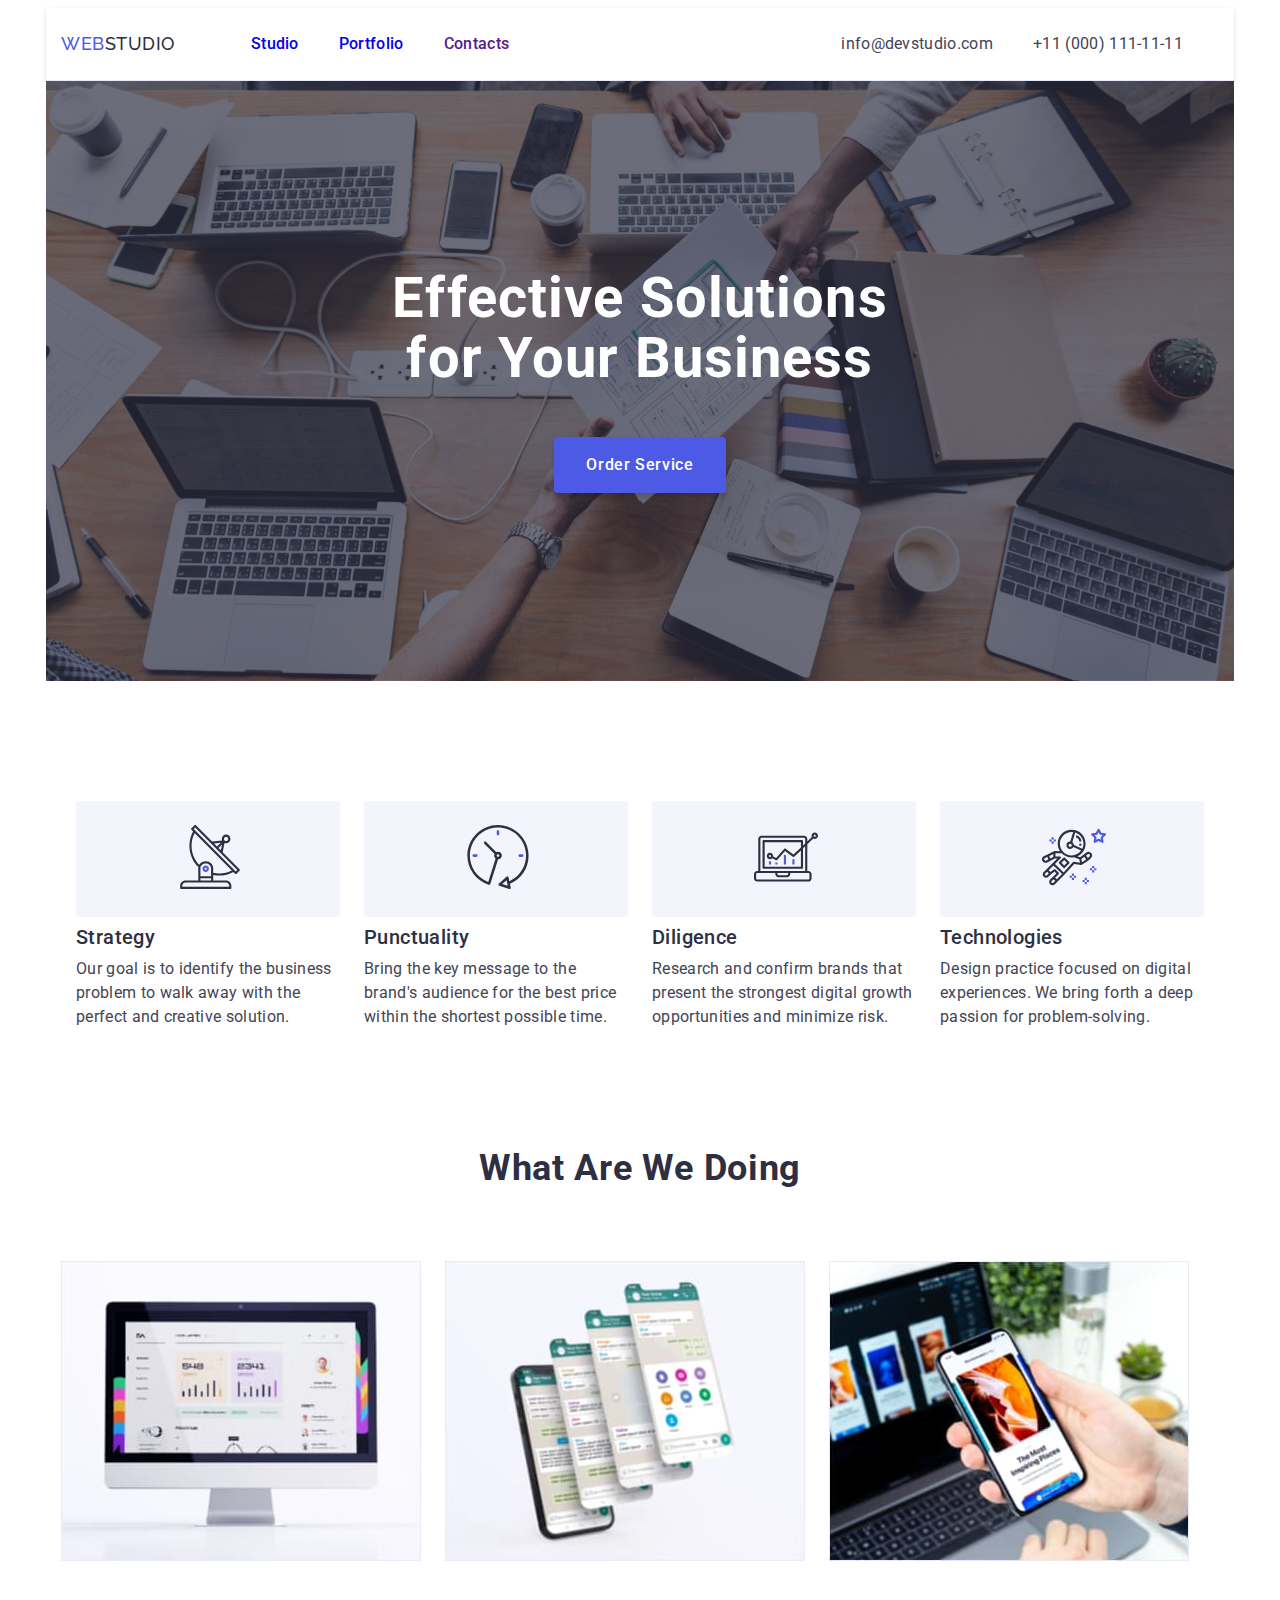
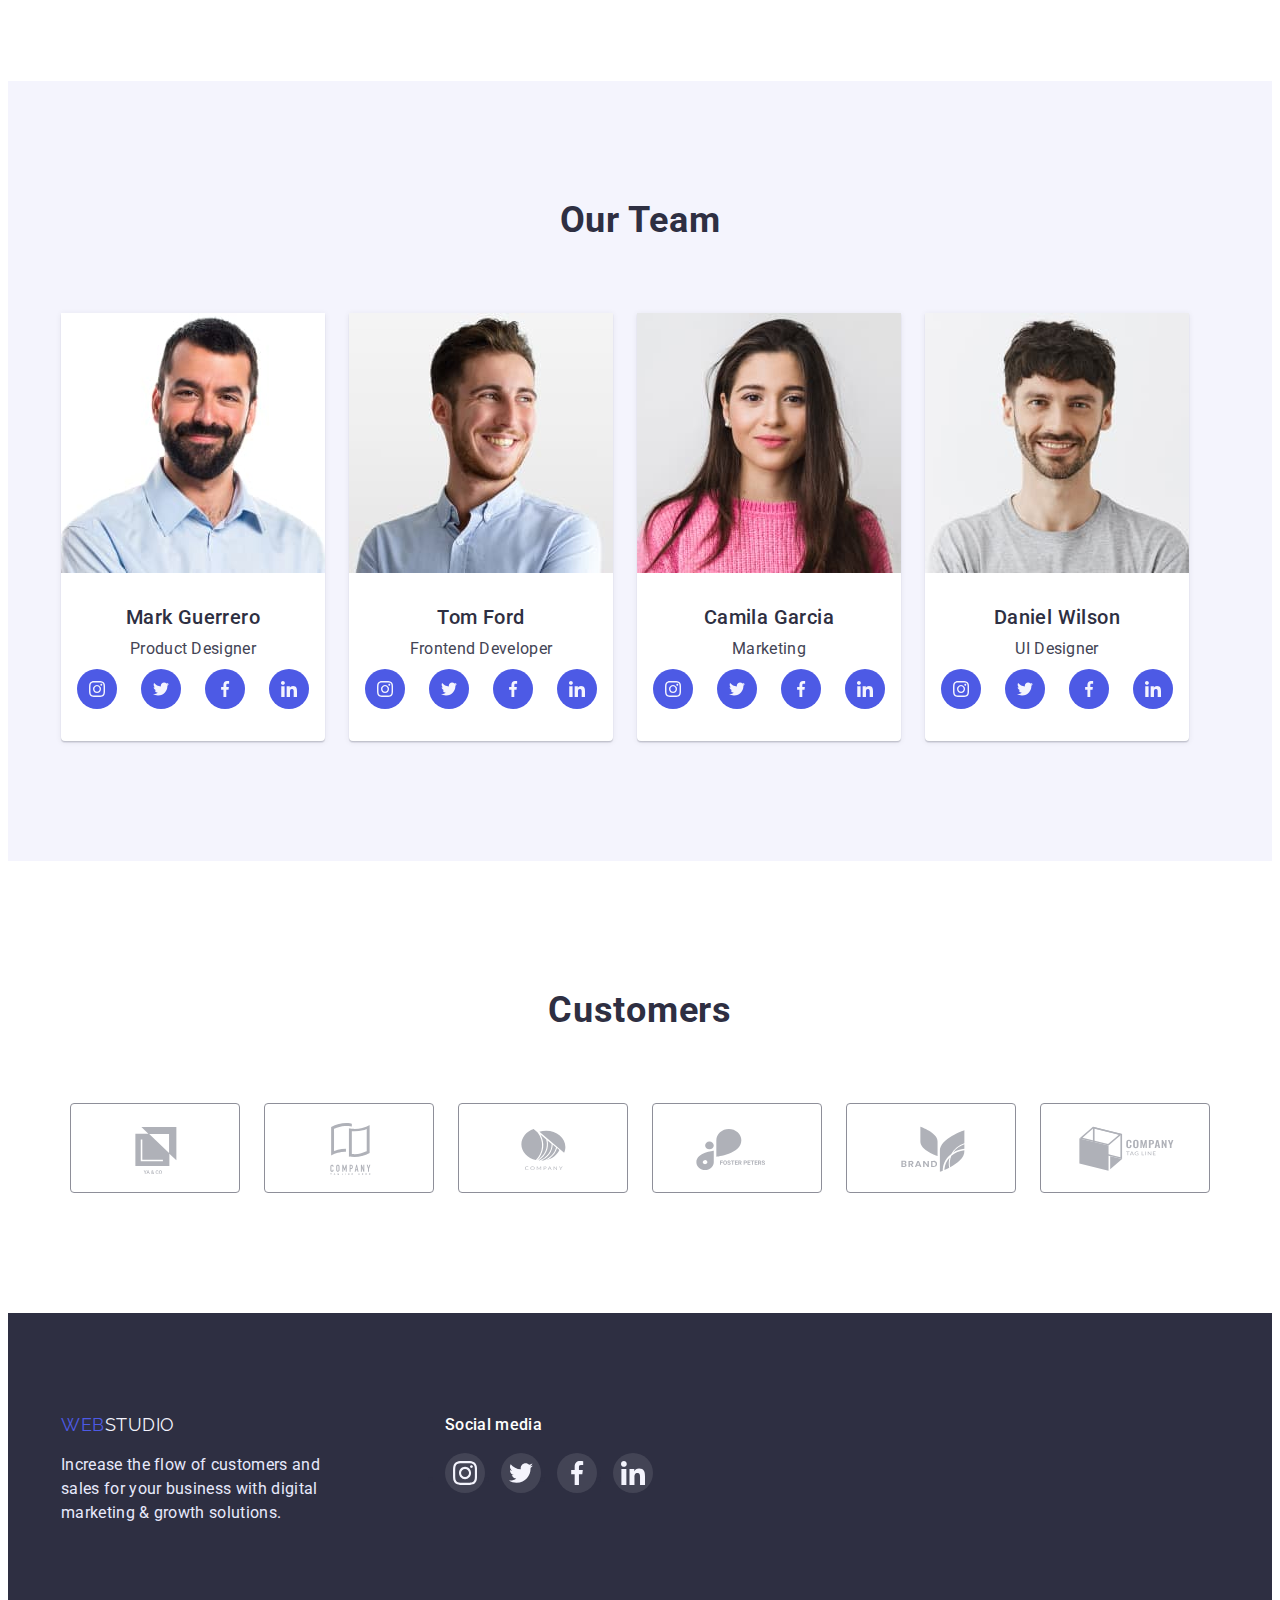
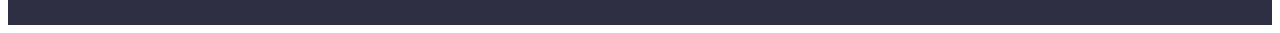
==== index.html @ 0b2319d6 "додано svg та нові стилі" ====
<!DOCTYPE html>
<html lang="en">
  <head>
    <meta charset="UTF-8" />
    <meta http-equiv="X-UA-Compatible" content="IE=edge" />
    <meta name="viewport" content="width=<device-width>, initial-scale=1.0" />
    <title>WebStudio</title>
    <link rel="preconnect" href="https://fonts.googleapis.com" />
    <link rel="preconnect" href="https://fonts.gstatic.com" crossorigin />
    <link
      rel="stylesheet"
      href="https://cdnjs.cloudflare.com/ajax/libs/modern-normalize/1.1.0/modern-normalize.min.css"
      integrity="sha512-wpPYUAdjBVSE4KJnH1VR1HeZfpl1ub8YT/NKx4PuQ5NmX2tKuGu6U/JRp5y+Y8XG2tV+wKQpNHVUX03MfMFn9Q=="
      crossorigin="anonymous"
      referrerpolicy="no-referrer"
    />
    <link
      href="https://fonts.googleapis.com/css2?family=Raleway:wght@800&family=Roboto:wght@400;500;700;900&display=swap"
      rel="stylesheet"
    />
    <link rel="stylesheet" href="./css/styles.css" />
  </head>
  <body>
    <!-- header -->
    <header class="header container">
      <div class="header-container">
        <nav class="header-navigation">
          <a href="./index.html" class="link logo"
            ><span class="logo-accent">Web</span>Studio</a
          >
          <ul class="header-list list">
            <li class="header-item">
              <a href="index.html" class="header-link link">Studio</a>
            </li>
            <li class="header-item">
              <a href="portfolio.html" class="header-link link">Portfolio</a>
            </li>
            <li class="header-item">
              <a href="" class="header-link link">Contacts</a>
            </li>
          </ul>
        </nav>
        <address class="header-address">
          <ul class="header-address-list list">
            <li>
              <a href="mailto:info@devstudio.com" class="header-mail link"
                >info@devstudio.com</a
              >
            </li>
            <li>
              <a href="tel:+110001111111" class="header-tel link"
                >+11 (000) 111-11-11</a
              >
            </li>
          </ul>
        </address>
      </div>
    </header>
    <!-- /header -->
    <main>
      <!-- hero section  -->
      <section class="hero">
        <div class="container hero-container">
          <h1 class="hero-title">Effective Solutions for Your Business</h1>
          <button type="button" class="btn">Order Service</button>
        </div>
      </section>
      <!-- /hero section -->
      <!-- advantages section -->
      <section class="advantages section">
        <div class="container">
          <h2 class="visually-hidden">Our advantages</h2>
          <!--це прихований заголовок-->
          <ul class="advantage-list list">
            <li class="advantage-item">
              <div class="advantage-item-decor">
                <svg class="advantage-icon" width="64" height="64">
                  <use href="./images/symbol-defs.svg#icon-antenna-1"></use>
                </svg>
              </div>
              <h3 class="advantage-title">Strategy</h3>
              <p class="advantage-text">
                Our goal is to identify the business problem to walk away with
                the perfect and creative solution.
              </p>
            </li>
            <li class="advantage-item">
              <div class="advantage-item-decor">
                <svg class="advantage-icon" width="64" height="64">
                  <use href="./images/symbol-defs.svg#icon-clock-1"></use>
                </svg>
              </div>
              <h3 class="advantage-title">Punctuality</h3>
              <p class="advantage-text">
                Bring the key message to the brand's audience for the best price
                within the shortest possible time.
              </p>
            </li>
            <li class="advantage-item">
              <div class="advantage-item-decor">
                <svg class="advantage-icon" width="64" height="64">
                  <use href="./images/symbol-defs.svg#icon-diagram-1"></use>
                </svg>
              </div>
              <h3 class="advantage-title">Diligence</h3>
              <p class="advantage-text">
                Research and confirm brands that present the strongest digital
                growth opportunities and minimize risk.
              </p>
            </li>
            <li class="advantage-item">
              <div class="advantage-item-decor">
                <svg class="advantage-icon" width="64" height="64">
                  <use href="./images/symbol-defs.svg#icon-astronaut-1"></use>
                </svg>
              </div>
              <h3 class="advantage-title">Technologies</h3>
              <p class="advantage-text">
                Design practice focused on digital experiences. We bring forth a
                deep passion for problem-solving.
              </p>
            </li>
          </ul>
        </div>
      </section>
      <!-- /advantages section -->
      <!-- about section -->
      <section class="about section">
        <div class="container">
          <h2 class="about-title title">What are we doing</h2>
          <ul class="about-list list">
            <li class="about-item">
              <img
                src="./images/img1.jpg"
                alt="The picture shows a computer monitor with a screen on the side of the browser. Graphs are visible on the side"
                width="360"
                height="300"
              />
            </li>
            <li class="about-item">
              <img
                src="./images/img2.jpg"
                alt="The picture shows a smartphone with screen butts one over one. On these options, place the functional part of the mobile app on the screen."
                width="360"
                height="300"
              />
            </li>
            <li class="about-item">
              <img
                src="./images/img3.jpg"
                alt="Some person holds a smartphone in his left hand, and with the right mouse button he scrolls through a tape with images of other smartphones"
                width="360"
                height="300"
              />
            </li>
          </ul>
        </div>
      </section>
      <!-- /about section -->
      <!-- Team section -->
      <section class="team section">
        <div class="container">
          <h2 class="team-title title">Our Team</h2>
          <ul class="team-list list">
            <li class="team-item">
              <img
                src="./images/img4.jpg"
                alt="the photo shows a portrait of Mark Guerrero. He is a product designer"
                width="264"
                height="260"
              />
              <div class="team-item-text-part">
                <h3 class="team-subtitle">Mark Guerrero</h3>
                <p class="team-text">Product Designer</p>
                <ul class="team-social-list list">
                  <li class="team-social-item">
                    <a href="" class="team-social-link link">
                      <svg class="team-social-icon" width="16" height="16">
                        <use
                          href="./images/symbol-defs.svg#icon-instagram-1"
                        ></use>
                      </svg>
                    </a>
                  </li>
                  <li class="team-social-item">
                    <a href="" class="team-social-link link">
                      <svg class="team-social-icon" width="16px" height="16px">
                        <use
                          href="./images/symbol-defs.svg#icon-twitter-1"
                        ></use>
                      </svg>
                    </a>
                  </li>
                  <li class="team-social-item">
                    <a href="" class="team-social-link link">
                      <svg class="team-social-icon" width="16px" height="16px">
                        <use
                          href="./images/symbol-defs.svg#icon-facebook-1"
                        ></use>
                      </svg>
                    </a>
                  </li>
                  <li class="team-social-item">
                    <a href="" class="team-social-link link">
                      <svg class="team-social-icon" width="16px" height="16px">
                        <use
                          href="./images/symbol-defs.svg#icon-linkedin-1"
                        ></use>
                      </svg>
                    </a>
                  </li>
                </ul>
              </div>
            </li>
            <li class="team-item">
              <img
                src="./images/img5.jpg"
                alt="the photo shows a portrait of Tom Ford. He is a Frontend Developer"
                width="264"
                height="260"
              />
              <div class="team-item-text-part">
                <h3 class="team-subtitle">Tom Ford</h3>
                <p class="team-text">Frontend Developer</p>
                <ul class="team-social-list list">
                  <li class="team-social-item">
                    <a href="" class="team-social-link link">
                      <svg class="team-social-icon" width="16" height="16">
                        <use
                          href="./images/symbol-defs.svg#icon-instagram-1"
                        ></use>
                      </svg>
                    </a>
                  </li>
                  <li class="team-social-item">
                    <a href="" class="team-social-link link">
                      <svg class="team-social-icon" width="16px" height="16px">
                        <use
                          href="./images/symbol-defs.svg#icon-twitter-1"
                        ></use>
                      </svg>
                    </a>
                  </li>
                  <li class="team-social-item">
                    <a href="" class="team-social-link link">
                      <svg class="team-social-icon" width="16px" height="16px">
                        <use
                          href="./images/symbol-defs.svg#icon-facebook-1"
                        ></use>
                      </svg>
                    </a>
                  </li>
                  <li class="team-social-item">
                    <a href="" class="team-social-link link">
                      <svg class="team-social-icon" width="16px" height="16px">
                        <use
                          href="./images/symbol-defs.svg#icon-linkedin-1"
                        ></use>
                      </svg>
                    </a>
                  </li>
                </ul>
              </div>
            </li>
            <li class="team-item">
              <img
                src="./images/img6.jpg"
                alt="the photo shows a portrait of Camila Garcia. She is a Marketing"
                width="264"
                height="260"
              />
              <div class="team-item-text-part">
                <h3 class="team-subtitle">Camila Garcia</h3>
                <p class="team-text">Marketing</p>
                <ul class="team-social-list list">
                  <li class="team-social-item">
                    <a href="" class="team-social-link link">
                      <svg class="team-social-icon" width="16" height="16">
                        <use
                          href="./images/symbol-defs.svg#icon-instagram-1"
                        ></use>
                      </svg>
                    </a>
                  </li>
                  <li class="team-social-item">
                    <a href="" class="team-social-link link">
                      <svg class="team-social-icon" width="16px" height="16px">
                        <use
                          href="./images/symbol-defs.svg#icon-twitter-1"
                        ></use>
                      </svg>
                    </a>
                  </li>
                  <li class="team-social-item">
                    <a href="" class="team-social-link link">
                      <svg class="team-social-icon" width="16px" height="16px">
                        <use
                          href="./images/symbol-defs.svg#icon-facebook-1"
                        ></use>
                      </svg>
                    </a>
                  </li>
                  <li class="team-social-item">
                    <a href="" class="team-social-link link">
                      <svg class="team-social-icon" width="16px" height="16px">
                        <use
                          href="./images/symbol-defs.svg#icon-linkedin-1"
                        ></use>
                      </svg>
                    </a>
                  </li>
                </ul>
              </div>
            </li>
            <li class="team-item">
              <img
                src="./images/img7.jpg"
                alt="the photo shows a portrait of Daniel Wilson. He is a UI Designer"
                width="264"
                height="260"
              />
              <div class="team-item-text-part">
                <h3 class="team-subtitle">Daniel Wilson</h3>
                <p class="team-text">UI Designer</p>
                <ul class="team-social-list list">
                  <li class="team-social-item">
                    <a href="" class="team-social-link link">
                      <svg class="team-social-icon" width="16" height="16">
                        <use
                          href="./images/symbol-defs.svg#icon-instagram-1"
                        ></use>
                      </svg>
                    </a>
                  </li>
                  <li class="team-social-item">
                    <a href="" class="team-social-link link">
                      <svg class="team-social-icon" width="16px" height="16px">
                        <use
                          href="./images/symbol-defs.svg#icon-twitter-1"
                        ></use>
                      </svg>
                    </a>
                  </li>
                  <li class="team-social-item">
                    <a href="" class="team-social-link link">
                      <svg class="team-social-icon" width="16px" height="16px">
                        <use
                          href="./images/symbol-defs.svg#icon-facebook-1"
                        ></use>
                      </svg>
                    </a>
                  </li>
                  <li class="team-social-item">
                    <a href="" class="team-social-link link">
                      <svg class="team-social-icon" width="16px" height="16px">
                        <use
                          href="./images/symbol-defs.svg#icon-linkedin-1"
                        ></use>
                      </svg>
                    </a>
                  </li>
                </ul>
              </div>
            </li>
          </ul>
        </div>
      </section>
      <!-- /Team section -->
      <!-- Customers -->
      <section class="section customer-section">
        <div class="container">
          <h2 class="customer-title title">Customers</h2>
          <ul class="customer-list list">
            <li class="customer-item">
              <a href="" class="customer-link link">
                <svg class="customer-link-icon" width="104" height="56">
                  <use href="./images/symbol-defs.svg#icon-logo-1"></use>
                </svg>
              </a>
            </li>
            <li class="customer-item">
              <a href="" class="customer-link link">
                <svg class="customer-link-icon" width="104" height="56">
                  <use href="./images/symbol-defs.svg#icon-logo-2"></use>
                </svg>
              </a>
            </li>
            <li class="customer-item">
              <a href="" class="customer-link link">
                <svg class="customer-link-icon" width="104" height="56">
                  <use href="./images/symbol-defs.svg#icon-logo-3"></use>
                </svg>
              </a>
            </li>
            <li class="customer-item">
              <a href="" class="customer-link link">
                <svg class="customer-link-icon" width="104" height="56">
                  <use href="./images/symbol-defs.svg#icon-logo-4"></use>
                </svg>
              </a>
            </li>
            <li class="customer-item">
              <a href="" class="customer-link link">
                <svg class="customer-link-icon" width="104" height="56">
                  <use href="./images/symbol-defs.svg#icon-logo-5"></use>
                </svg>
              </a>
            </li>
            <li class="customer-item">
              <a href="" class="customer-link link">
                <svg class="customer-link-icon" width="104" height="56">
                  <use href="./images/symbol-defs.svg#icon-logo-6"></use>
                </svg>
              </a>
            </li>
          </ul>
        </div>
      </section>
    </main>
    <!-- footer -->
    <footer class="footer">
      <div class="container footer-container">
        <div class="footer-main-information">
          <a href="./index.html" class="link footer-logo"
            ><span class="footer-logo-accent">Web</span>Studio</a
          >
          <p class="footer-text">
            Increase the flow of customers and sales for your business with
            digital marketing & growth solutions.
          </p>
        </div>
        <div class="footer-socialmedia list">
          <h3 class="footer-title">Social media</h3>
          <ul class="footer-socialmedia-list">
            <li class="socialmedia-item">
              <a href="" class="socialmedia-item-link link">
                <svg class="socialmedia-icon" width="24" height="24">
                  <use href="./images/symbol-defs.svg#icon-instagram-1"></use>
                </svg>
              </a>
            </li>
            <li class="socialmedia-item">
              <a href="" class="socialmedia-item-link link">
                <svg class="socialmedia-icon" width="24" height="24">
                  <use href="./images/symbol-defs.svg#icon-twitter-1"></use>
                </svg>
              </a>
            </li>
            <li class="socialmedia-item">
              <a href="" class="socialmedia-item-link link">
                <svg class="socialmedia-icon" width="24" height="24">
                  <use href="./images/symbol-defs.svg#icon-facebook-1"></use>
                </svg>
              </a>
            </li>
            <li class="socialmedia-item">
              <a href="" class="socialmedia-item-link link">
                <svg class="socialmedia-icon" width="24" height="24">
                  <use href="./images/symbol-defs.svg#icon-linkedin-1"></use>
                </svg>
              </a>
            </li>
          </ul>
        </div>
      </div>
    </footer>
    <!-- /footer -->
  </body>
</html>
---- css/styles.css ----
:root {
  --primary-brand-color: #4d5ae5;
  --pressed-state-color: #404bbf;
  --pressed-footer-icon-color: #31d0aa;
  --main-dark: #2e2f42;
  --main-text-color: #434455;
  --background-hero-color: #2e2f42;
  --accent-color: #e7e9fc;
  --light-color: #f4f4fd;
  --main-font: "Roboto", "Intro", "Comfortaa", sans-serif;
  --secondary-font: "Raleway", "Intro", "Comfortaa", sans-serif;
  --secondary-light-color: #ffffff;
}

body {
  font-family: var(--main-font);
  color: var(--main-dark);
  /* box-sizing: border-box; */
}

h1,
h2,
h3,
h4,
h5,
h6,
p {
  margin: 0;
}

ul {
  margin: 0;
  padding: 0;
}

img {
  display: block;
  max-width: 100%;
  height: auto;
}

.list {
  list-style: none;
}

.link {
  text-decoration: none;
}

.title {
  font-weight: 700;
  font-size: 36px;
  line-height: 1.11;
  letter-spacing: 0.02em;
  text-transform: capitalize;
}

.visually-hidden {
  position: absolute;
  width: 1px;
  height: 1px;
  margin: -1px;
  border: 0;
  padding: 0;
  white-space: nowrap;
  clip-path: inset(100%);
  clip: rect(0 0 0 0);
  overflow: hidden;
}

.container {
  max-width: 1158px;
  margin: 0 auto;
  padding-left: 15px;
  padding-right: 15px;
}

.section {
  padding-top: 120px;
  padding-bottom: 120px;
}

/* header */

.header {
  border-bottom: 1px solid var(--accent-color);
  box-shadow: 0px 2px 1px rgba(46, 47, 66, 0.08),
    0px 1px 1px rgba(46, 47, 66, 0.16), 0px 1px 6px rgba(46, 47, 66, 0.08);
}

.header-container {
  display: flex;
  flex-wrap: wrap;
  align-items: center;
  padding-top: 24px;
  padding-bottom: 24px;
}

.header-navigation {
  font-weight: 500;
  font-size: 16px;
  line-height: 1.5;
  letter-spacing: 0.02em;
  color: var(--main-dark);
  display: flex;
  align-items: center;
  margin-right: 332px;
}

.logo {
  font-family: var(--secondary-font);
  font-size: 18px;
  line-height: 1.33;
  letter-spacing: 0.03em;
  text-transform: uppercase;
  color: var(--main-dark);
  margin-right: 76px;
}

.logo:visited {
  color: var(--main-dark);
}
.logo-accent {
  color: var(--primary-brand-color);
}
.logo-accent:visited {
  color: var(--primary-brand-color);
}

.header-list {
  display: flex;
  align-items: center;
  gap: 40px;
  /* padding-top: 24px;
  padding-bottom: 24px; */
}

/* .header-item:not(:last-child) {
  margin-right: 40px;
} */

/* .header-link {} */

.header-link:is(:hover, :focus) {
  color: var(--pressed-state-color);
}

/* .header-address { } */

.header-address-list {
  display: flex;
  align-items: center;
}

.header-mail {
  font-style: normal;
  font-size: 16px;
  line-height: 1.5;
  letter-spacing: 0.02em;
  color: var(--main-text-color);
}

.header-mail:hover,
.header-mail:focus {
  color: var(--pressed-state-color);
}

.header-tel {
  font-style: normal;
  font-size: 16px;
  line-height: 1.5;
  letter-spacing: 0.02em;
  color: var(--main-text-color);
  margin-left: 40px;
}

.header-tel:hover,
.header-tel:focus {
  color: var(--pressed-state-color);
}

/* footer */
.footer {
  background-color: var(--main-dark);
  width: 100%;
  padding-top: 100px;
  padding-bottom: 100px;
}

.footer-container {
  display: flex;
  gap: 120px;
}

/* .footer-main-information {} */

.footer-logo {
  color: var(--light-color);
  font-family: var(--secondary-font);
  font-size: 18px;
  line-height: 1.33;
  letter-spacing: 0.03em;
  text-transform: uppercase;
}

.footer-logo-accent {
  color: var(--primary-brand-color);
}

.footer-text {
  margin-top: 16px;
  font-size: 16px;
  line-height: 1.5;
  letter-spacing: 0.02em;
  color: var(--accent-color);
  max-width: 264px;
}

/* .footer-socialmedia {} */

.footer-socialmedia-list {
  display: flex;
  justify-content: flex-start;
  flex-wrap: wrap;
  gap: 16px;
  margin-top: 16px;
}

.socialmedia-item {
  width: 40px;
  height: 40px;
}
.socialmedia-item-link {
  display: flex;
  justify-content: center;
  align-items: center;
  width: 100%;
  height: 100%;
  border-radius: 50%;
  background-color: rgba(255, 255, 255, 0.1);
}

.socialmedia-item-link:is(:hover, :focus) {
  background-color: var(--pressed-footer-icon-color);
}

.footer-title {
  font-weight: 500;
  font-size: 16px;
  line-height: 1.5;
  letter-spacing: 0.02em;
  color: var(--secondary-light-color);
}

/* INDEX.HTML */

/* hero section */
.hero {
  max-width: 100%;
}

.hero-container {
  text-align: center;
  padding-top: 188px;
  padding-bottom: 188px;
  background-color: var(--background-hero-color);
  background-image: linear-gradient(
      rgba(46, 47, 66, 0.7),
      rgba(46, 47, 66, 0.7)
    ),
    url(../images/main-background.jpg);
  background-repeat: no-repeat;
  background-position: center;
}

.hero-title {
  font-weight: 700;
  font-size: 56px;
  line-height: 1.07;
  letter-spacing: 0.02em;
  color: var(--secondary-light-color);
  max-width: 496px;
  margin: 0 auto;
  margin-bottom: 48px;
}

.btn {
  display: inline-block;
  padding: 16px 32px;
  min-width: 169px;
  font-family: inherit;
  font-weight: 500;
  font-size: 16px;
  line-height: 1.5;
  letter-spacing: 0.04em;
  background-color: var(--primary-brand-color);
  box-shadow: 0px 4px 4px rgba(0, 0, 0, 0.15);
  border-radius: 4px;
  border: transparent;

  color: var(--secondary-light-color);

  cursor: pointer;
}

.btn:hover,
.btn:focus {
  background-color: var(--pressed-state-color);
}

/* advantages */

.advantages {
  padding-bottom: 0;
}

.advantage-list {
  display: flex;
  justify-content: center;
  align-items: center;
  flex-wrap: wrap;
  gap: 24px;
  width: 100%;
}

.advantage-item {
  flex-basis: calc((100% - 3 * 24px) / 4);
  max-width: 264px;
}

/*  стара версія для 
  gap: 24px;

  це 

.advantage-item:not(:last-child) {
  margin-right: 24px;
} */

.advantage-item-decor {
  background-color: var(--light-color);
  padding: 24px 102.14px;
  border-radius: 4px;
}

/* .advantage-icon {} */

.advantage-title {
  font-weight: 500;
  font-size: 20px;
  line-height: 1.2;
  letter-spacing: 0.02em;
  margin-top: 8px;
}

.advantage-text {
  font-size: 16px;
  line-height: 1.5;
  letter-spacing: 0.02em;
  color: var(--main-text-color);
  margin-top: 8px;
}

/* about */
/* can be used later     .about {} */
.about-title {
  text-align: center;
}

.about-list {
  display: flex;
  flex-wrap: wrap;
  margin-top: 72px;
  gap: 24px;
  width: 100%;
}

.about-item {
  flex-basis: calc((100% - 2 * 24px) / 3);
  max-width: 360px;
}

/* .about-item:not(:last-child) {
  margin-right: 24px;
} */

/* Team */

.team {
  background-color: var(--light-color);
}

.team-title {
  text-align: center;
}

.team-list {
  display: flex;
  flex-wrap: wrap;
  margin-top: 72px;
  gap: 24px;
  width: 100%;
}

.team-item {
  background-color: var(--secondary-light-color);
  box-shadow: 0px 1px 6px rgba(46, 47, 66, 0.08),
    0px 1px 1px rgba(46, 47, 66, 0.16), 0px 2px 1px rgba(46, 47, 66, 0.08);
  border-radius: 0px 0px 4px 4px;
  text-align: center;
  max-width: 264px;
  flex-basis: calc((100% - 3 * 24px) / 4);
}

.team-item-text-part {
  padding: 32px 16px;
}

.team-social-list {
  display: flex;
  gap: 24px;
  justify-content: center;
  margin-top: 8px;
}
.team-social-item {
  width: 40px;
  height: 40px;
}
.team-social-link {
  display: flex;
  justify-content: center;
  align-items: center;
  width: 100%;
  height: 100%;
  border-radius: 50%;
  background-color: var(--primary-brand-color);
}

.team-social-link:is(:hover, :focus) {
  background-color: var(--pressed-state-color);
}

/* .team-social-icon {
  fill: var(--light-color, #f4f4fd);
} */

.team-subtitle {
  font-weight: 500;
  font-size: 20px;
  line-height: 1.2;
  letter-spacing: 0.02em;
}

.team-text {
  font-size: 16px;
  line-height: 1.5;
  letter-spacing: 0.02em;
  color: var(--main-text-color);
  margin-top: 8px;
}

.customer-section {
  padding-top: 130px;
}
.customer-title {
  font-weight: 700;
  font-size: 36px;
  line-height: 1.11;
  text-align: center;
  letter-spacing: 0.02em;
  text-transform: capitalize;
  color: var(--main-dark);
}
.customer-list {
  display: flex;
  flex-wrap: wrap;
  justify-content: center;
  align-items: center;
  margin-top: 72px;
  gap: 24px;
}
.customer-item {
  border: 1px solid #8e8f99;
  border-radius: 4px;
  padding: 16px 32px;
}

.customer-item:is(:hover, :focus) {
  border: 1px solid var(--pressed-state-color);
  border-radius: 4px;
  cursor: pointer;
}

.customer-item:is(:hover, :focus) .customer-link-icon {
  fill: var(--pressed-state-color);
}

.customer-link {
  display: flex;
  justify-content: center;
  align-items: center;
  width: 100%;
  height: 100%;
}

.customer-link-icon {
  fill: #afb1b8;
}

/* /INDEX.HTML */

/* PORTFOLIO.HTML */
.main-container {
  padding-top: 96px;
  padding-bottom: 72px;
}

.button-list {
  display: flex;
  justify-content: center;
  align-items: center;
  padding-bottom: 0;
  gap: 24px;
}

/* .button-item { } */

/* .button-item:not(:last-child) {
  margin-right: 24px;
} */

/* .gallery-container {
    
  } */

.gallery-button {
  font-family: inherit;
  background-color: var(--light-color);
  border: 1px solid var(--accent-color);
  border-radius: 4px;
  font-weight: 500;
  font-size: 16px;
  line-height: 1.5;
  letter-spacing: 0.04em;
  color: var(--primary-brand-color);
  cursor: pointer;
  padding: 11px 24px;
}

.gallery-button:hover,
.gallery-button:focus {
  background-color: var(--pressed-state-color);
  color: var(--secondary-light-color);
  box-shadow: 0px 3px 1px rgba(0, 0, 0, 0.1), 0px 2px 1px rgba(0, 0, 0, 0.08),
    0px 2px 2px rgba(0, 0, 0, 0.12);
  border: 1px solid var(--pressed-state-color);
}

.gallery-container {
  padding-bottom: 120px;
}

.photo-gallery-list {
  display: flex;
  flex-wrap: wrap;
  column-gap: 24px;
  row-gap: 48px;
  width: 100%;
}

/*  стара версія для 
  column-gap: 24px;
  row-gap: 48px;
це 

.photo-gallery-list:not(:ntn-child(3n)) {
  margin-right: 24px;
}
.photo-gallery-list:not(:ntn-last-child(-n + 3)) {
  margin-bottom: 48px;
} */

/*   column-gap: 24px;
  row-gap: 48px;  
  =
  gap = 48px 24px*/

.photo-gallery-item {
  background-color: var(--secondary-light-color);
  flex-basis: calc((100% - 2 * 24px) / 3);
  overflow: hidden;
  max-width: 360px;
}

.photo-gallery-item:is(:hover, :focus) {
  box-shadow: 0px 1px 6px rgba(46, 47, 66, 0.08),
    0px 1px 1px rgba(46, 47, 66, 0.16), 0px 2px 1px rgba(46, 47, 66, 0.08);
}

.gallery-item-text-part {
  padding: 32px 16px;
  border: 1px solid var(--accent-color);
  border-top: none;
}

.gallery-subtitle {
  font-weight: 500;
  font-size: 20px;
  line-height: 1.2;
  letter-spacing: 0.02em;
  color: var(--main-dark);
}

.gallery-text {
  font-size: 16px;
  line-height: 1.5;
  letter-spacing: 0.02em;
  color: var(--main-text-color);
  margin-top: 8px;
}
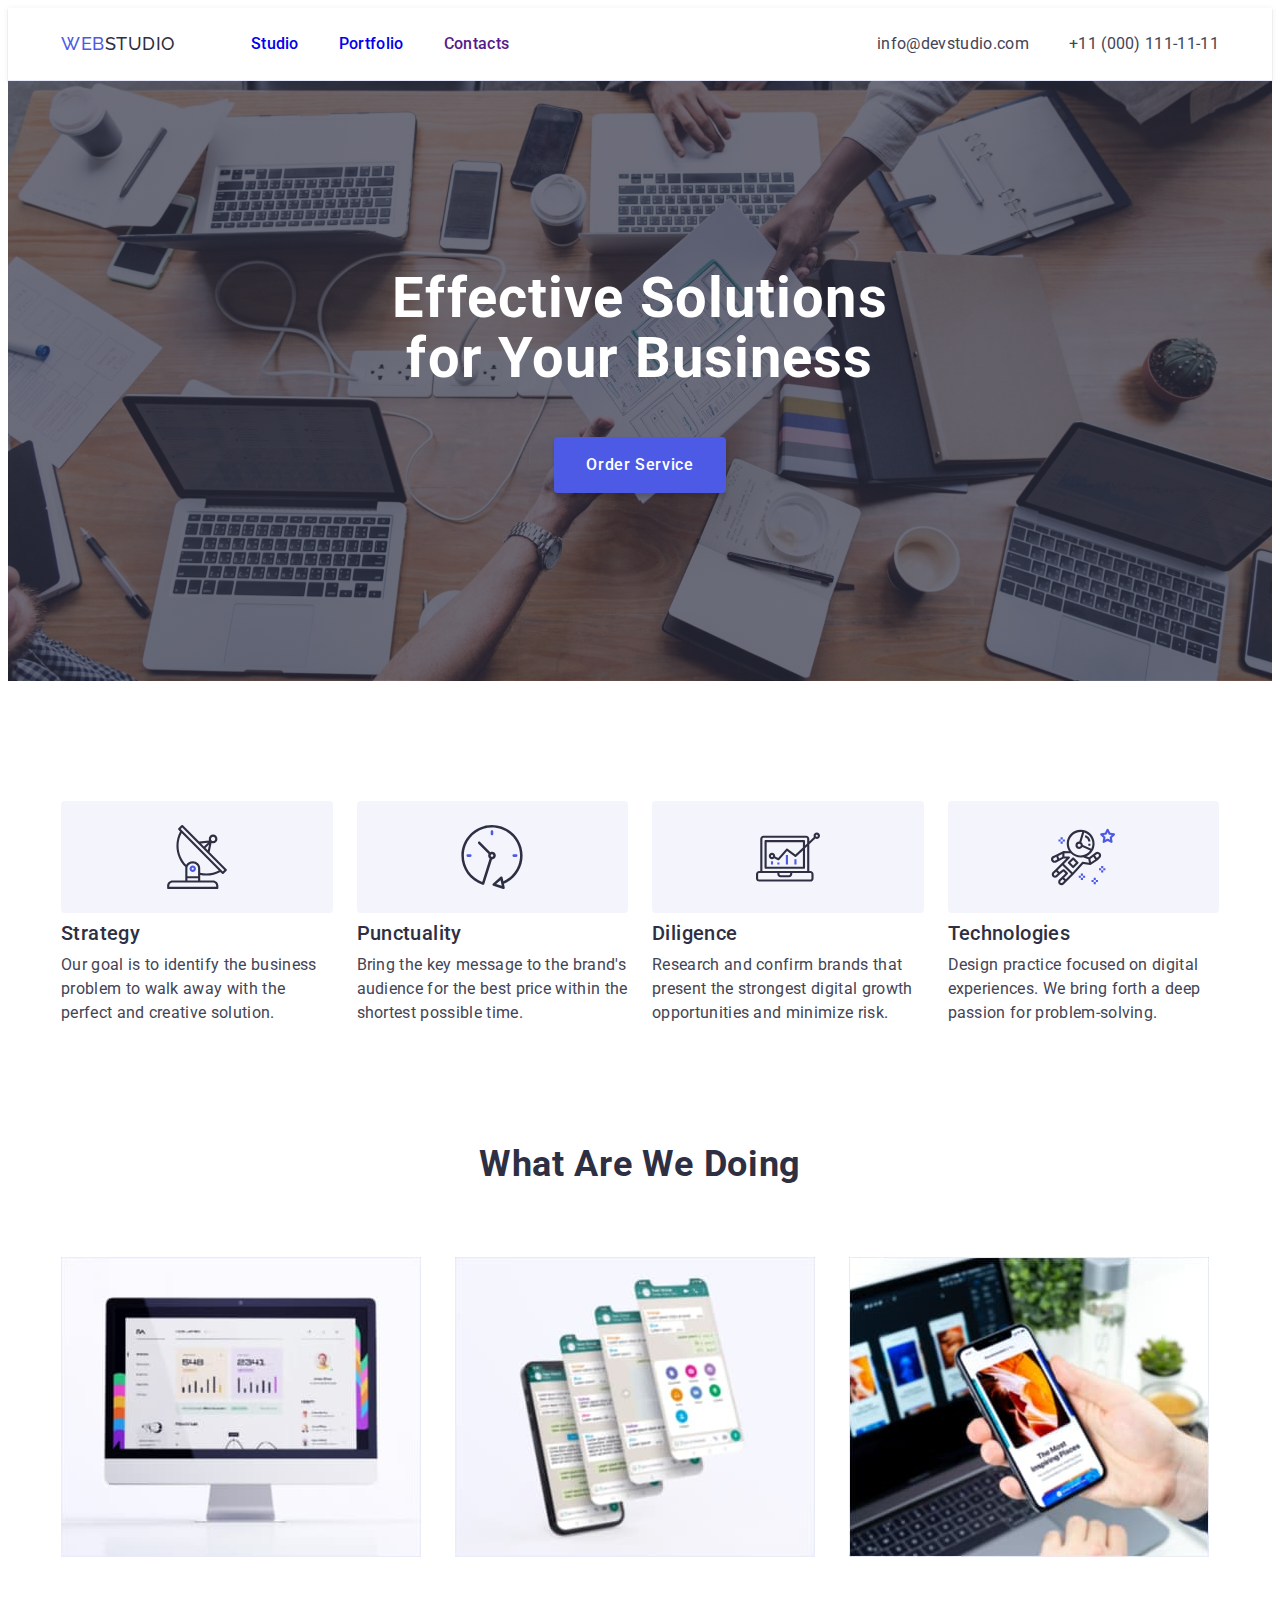
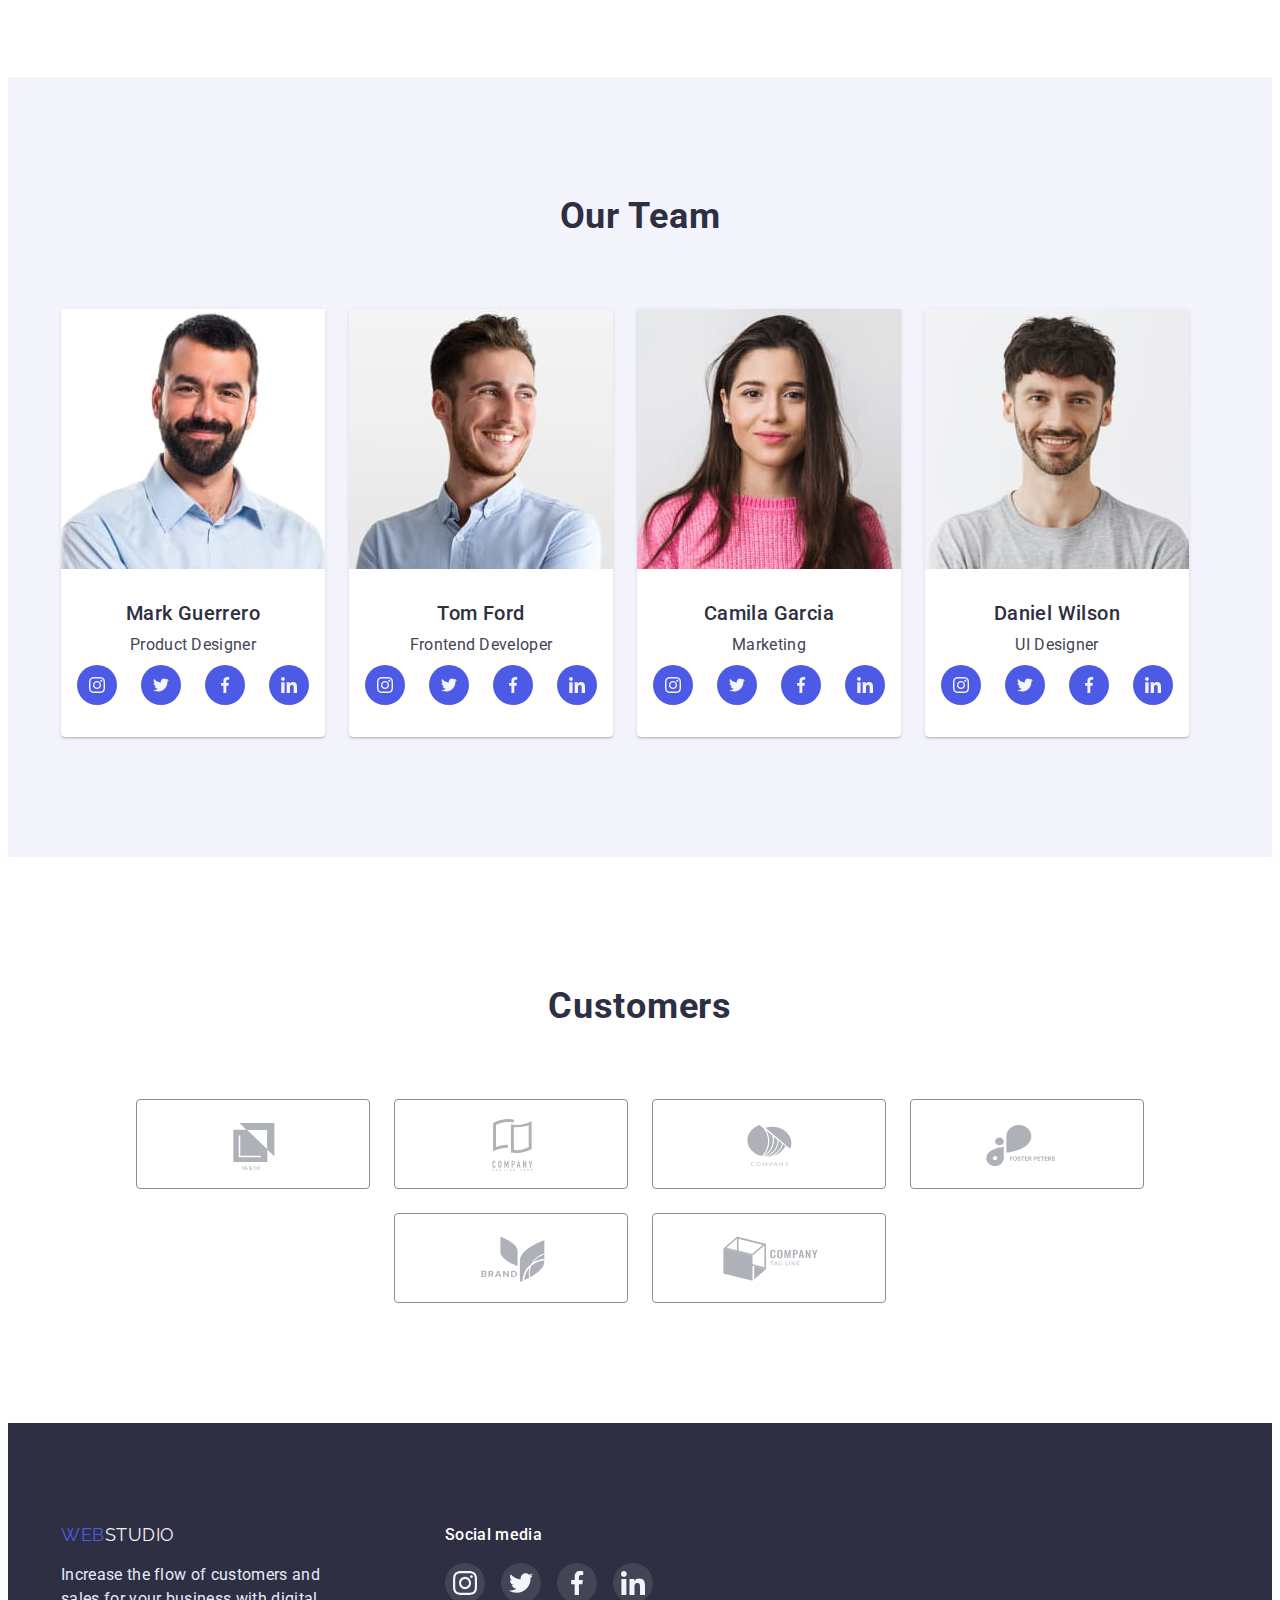
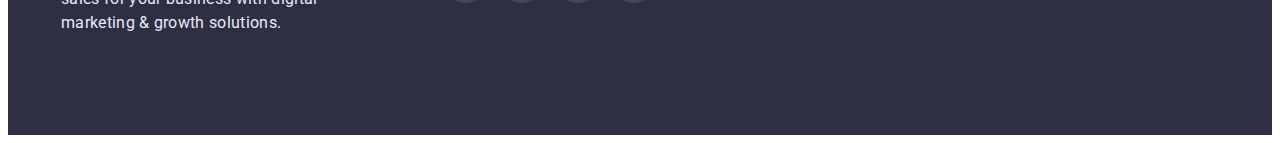
==== commit a8a87166: "виправлено згідно зауважень ментора" ====
--- a/index.html
+++ b/index.html
@@ -3,7 +3,7 @@
   <head>
     <meta charset="UTF-8" />
     <meta http-equiv="X-UA-Compatible" content="IE=edge" />
-    <meta name="viewport" content="width=<device-width>, initial-scale=1.0" />
+    <meta name="viewport" content="width=device-width, initial-scale=1.0" />
     <title>WebStudio</title>
     <link rel="preconnect" href="https://fonts.googleapis.com" />
     <link rel="preconnect" href="https://fonts.gstatic.com" crossorigin />
@@ -22,8 +22,8 @@
   </head>
   <body>
     <!-- header -->
-    <header class="header container">
-      <div class="header-container">
+    <header class="header">
+      <div class="header-container container">
         <nav class="header-navigation">
           <a href="./index.html" class="link logo"
             ><span class="logo-accent">Web</span>Studio</a
--- a/css/styles.css
+++ b/css/styles.css
@@ -94,6 +94,7 @@
   align-items: center;
   padding-top: 24px;
   padding-bottom: 24px;
+  justify-content: space-between;
 }
 
 .header-navigation {
@@ -104,7 +105,6 @@
   color: var(--main-dark);
   display: flex;
   align-items: center;
-  margin-right: 332px;
 }
 
 .logo {
@@ -150,6 +150,7 @@
 .header-address-list {
   display: flex;
   align-items: center;
+  gap: 40px;
 }
 
 .header-mail {
@@ -171,7 +172,6 @@
   line-height: 1.5;
   letter-spacing: 0.02em;
   color: var(--main-text-color);
-  margin-left: 40px;
 }
 
 .header-tel:hover,
@@ -238,10 +238,15 @@
   height: 100%;
   border-radius: 50%;
   background-color: rgba(255, 255, 255, 0.1);
+  color: var(--light-color, #f4f4fd);
 }
 
 .socialmedia-item-link:is(:hover, :focus) {
   background-color: var(--pressed-footer-icon-color);
+}
+
+.socialmedia-icon {
+  fill: currentColor;
 }
 
 .footer-title {
@@ -257,12 +262,6 @@
 /* hero section */
 .hero {
   max-width: 100%;
-}
-
-.hero-container {
-  text-align: center;
-  padding-top: 188px;
-  padding-bottom: 188px;
   background-color: var(--background-hero-color);
   background-image: linear-gradient(
       rgba(46, 47, 66, 0.7),
@@ -273,6 +272,12 @@
   background-position: center;
 }
 
+.hero-container {
+  text-align: center;
+  padding-top: 188px;
+  padding-bottom: 188px;
+}
+
 .hero-title {
   font-weight: 700;
   font-size: 56px;
@@ -316,7 +321,6 @@
 
 .advantage-list {
   display: flex;
-  justify-content: center;
   align-items: center;
   flex-wrap: wrap;
   gap: 24px;
@@ -325,7 +329,6 @@
 
 .advantage-item {
   flex-basis: calc((100% - 3 * 24px) / 4);
-  max-width: 264px;
 }
 
 /*  стара версія для 
@@ -339,8 +342,11 @@
 
 .advantage-item-decor {
   background-color: var(--light-color);
-  padding: 24px 102.14px;
+  padding: 24px 10px;
   border-radius: 4px;
+  display: flex;
+  align-items: center;
+  justify-content: center;
 }
 
 /* .advantage-icon {} */
@@ -372,12 +378,10 @@
   flex-wrap: wrap;
   margin-top: 72px;
   gap: 24px;
-  width: 100%;
 }
 
 .about-item {
   flex-basis: calc((100% - 2 * 24px) / 3);
-  max-width: 360px;
 }
 
 /* .about-item:not(:last-child) {
@@ -399,7 +403,6 @@
   flex-wrap: wrap;
   margin-top: 72px;
   gap: 24px;
-  width: 100%;
 }
 
 .team-item {
@@ -434,15 +437,16 @@
   height: 100%;
   border-radius: 50%;
   background-color: var(--primary-brand-color);
+  color: var(--light-color, #f4f4fd);
 }
 
 .team-social-link:is(:hover, :focus) {
   background-color: var(--pressed-state-color);
 }
 
-/* .team-social-icon {
-  fill: var(--light-color, #f4f4fd);
-} */
+.team-social-icon {
+  fill: currentColor;
+}
 
 .team-subtitle {
   font-weight: 500;
@@ -483,6 +487,8 @@
   border: 1px solid #8e8f99;
   border-radius: 4px;
   padding: 16px 32px;
+  flex-basis: calc((100% - 24px * 5) / 6);
+  max-width: 168px;
 }
 
 .customer-item:is(:hover, :focus) {
@@ -593,6 +599,7 @@
 }
 
 .photo-gallery-item:is(:hover, :focus) {
+  cursor: pointer;
   box-shadow: 0px 1px 6px rgba(46, 47, 66, 0.08),
     0px 1px 1px rgba(46, 47, 66, 0.16), 0px 2px 1px rgba(46, 47, 66, 0.08);
 }
